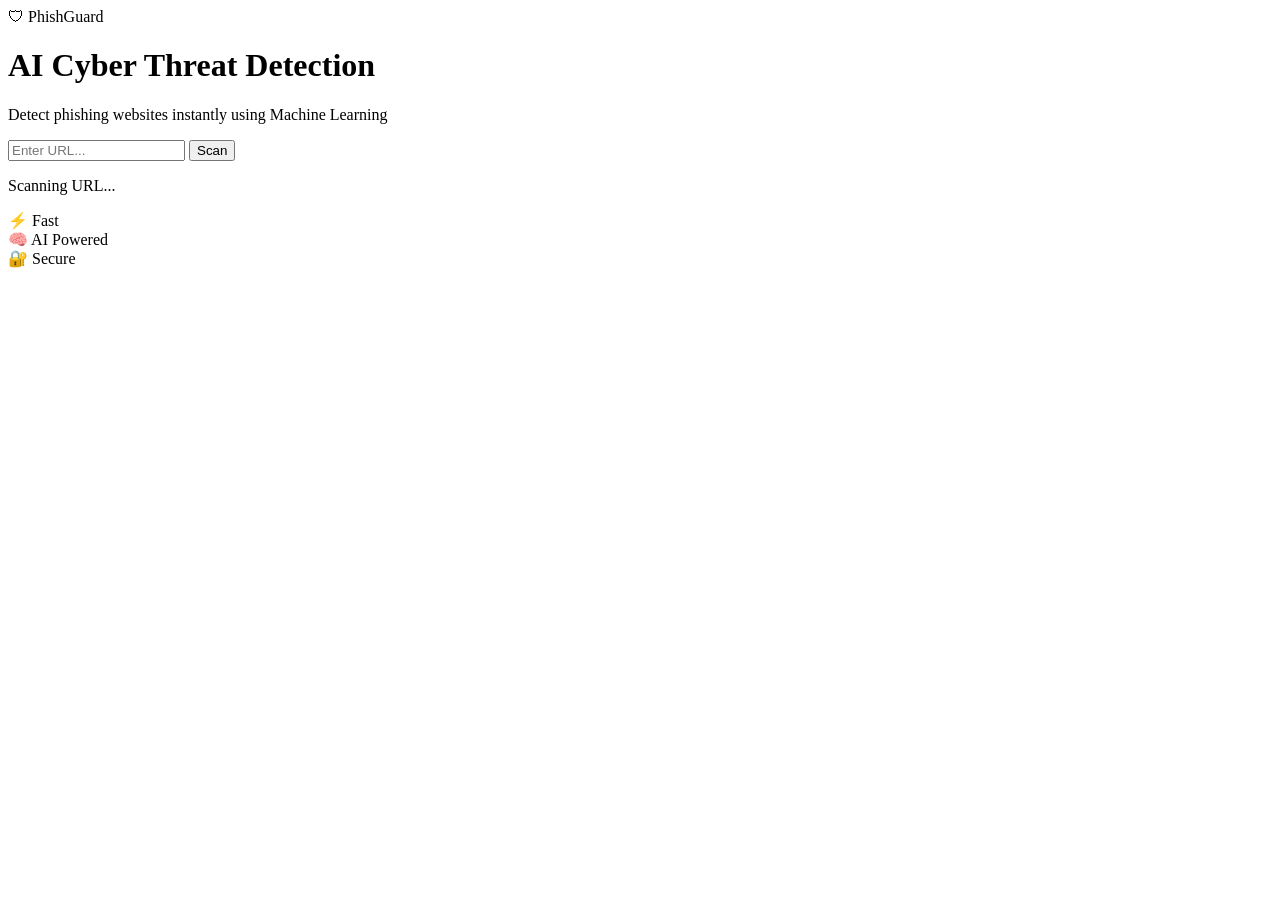
==== templates/index.html @ 12529494 "first deploy" ====
<!DOCTYPE html>
<html lang="en">
<head>
    <meta charset="UTF-8">
    <title>PhishGuard AI</title>

    <meta name="viewport" content="width=device-width, initial-scale=1.0">

    <link rel="stylesheet" href="{{ url_for('static', filename='style.css') }}">

    <link href="https://fonts.googleapis.com/css2?family=Orbitron:wght@500&display=swap" rel="stylesheet">
</head>

<body>

<div class="navbar">
    <div class="logo">🛡 PhishGuard</div>
</div>

<div class="hero">

    <h1>AI Cyber Threat Detection</h1>
    <p>Detect phishing websites instantly using Machine Learning</p>

    <form action="/predict" method="POST" onsubmit="showLoader()">

        <input type="text" name="url" placeholder="Enter URL..." required>

        <button type="submit">Scan</button>

    </form>

    <div id="loader">
        <div class="spinner"></div>
        <p>Scanning URL...</p>
    </div>

</div>

<div class="features">
    <div class="card">⚡ Fast</div>
    <div class="card">🧠 AI Powered</div>
    <div class="card">🔐 Secure</div>
</div>

<script>
function showLoader(){
    document.getElementById("loader").style.display = "block";
}
</script>

</body>
</html>
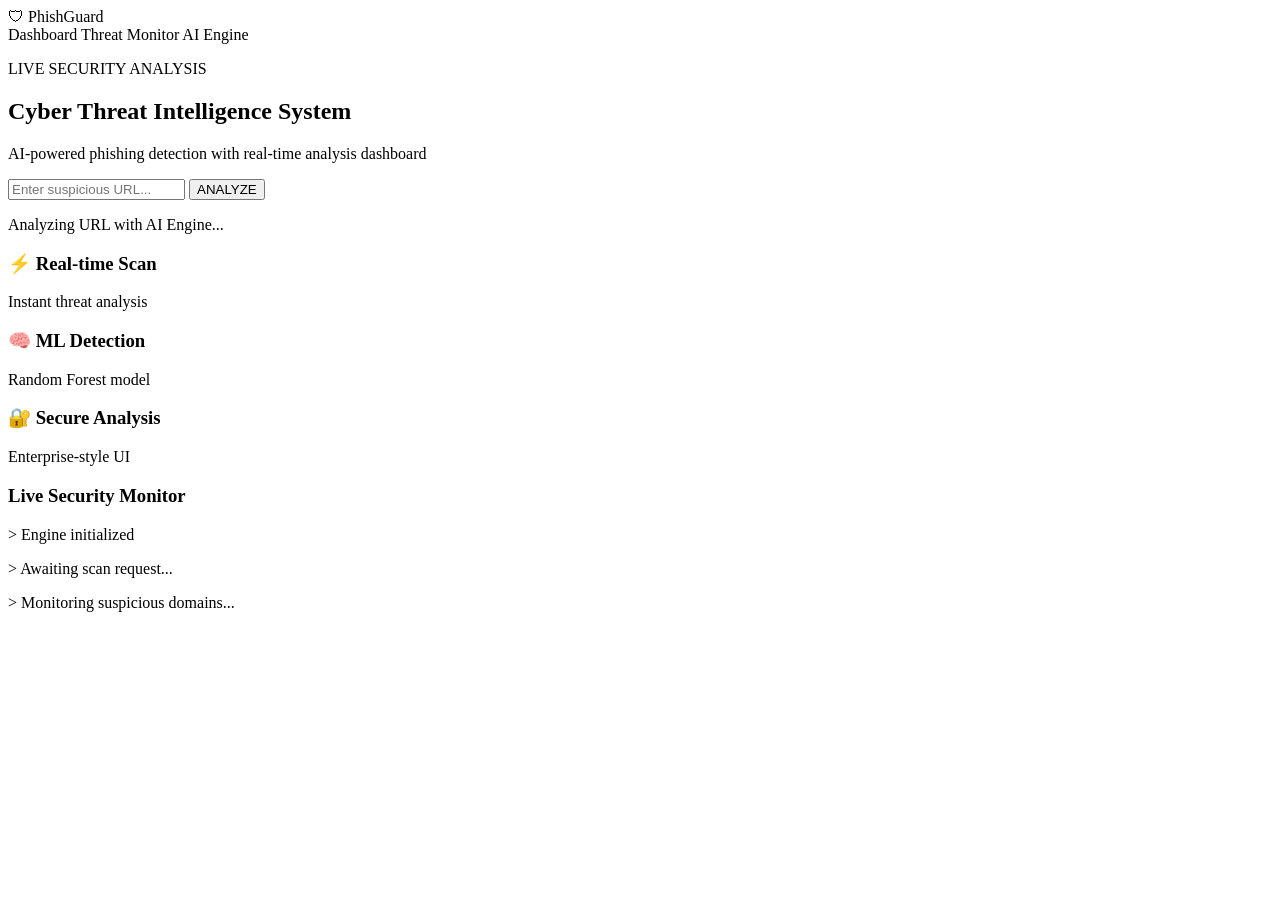
==== commit f966dd2a: "UI upgrade" ====
--- a/templates/index.html
+++ b/templates/index.html
@@ -2,49 +2,75 @@
 <html lang="en">
 <head>
     <meta charset="UTF-8">
-    <title>PhishGuard AI</title>
-
     <meta name="viewport" content="width=device-width, initial-scale=1.0">
+    <title>PhishGuard | Cyber Threat Intelligence</title>
 
     <link rel="stylesheet" href="{{ url_for('static', filename='style.css') }}">
-
-    <link href="https://fonts.googleapis.com/css2?family=Orbitron:wght@500&display=swap" rel="stylesheet">
+    <link href="https://fonts.googleapis.com/css2?family=Orbitron:wght@500;700&display=swap" rel="stylesheet">
 </head>
-
 <body>
 
-<div class="navbar">
+<div class="bg"></div>
+
+<nav class="navbar">
     <div class="logo">🛡 PhishGuard</div>
-</div>
+    <div class="nav-links">
+        <span>Dashboard</span>
+        <span>Threat Monitor</span>
+        <span>AI Engine</span>
+    </div>
+</nav>
 
-<div class="hero">
+<section class="hero">
+    <div class="hero-card">
+        <p class="badge">LIVE SECURITY ANALYSIS</p>
+        <h1>Cyber Threat Intelligence System</h1>
+        <p class="subtitle">
+            AI-powered phishing detection with real-time analysis dashboard
+        </p>
 
-    <h1>AI Cyber Threat Detection</h1>
-    <p>Detect phishing websites instantly using Machine Learning</p>
+        <form action="/predict" method="POST" onsubmit="showLoader()" class="scan-form">
+            <input
+                type="text"
+                name="url"
+                placeholder="Enter suspicious URL..."
+                required
+            >
+            <button type="submit">ANALYZE</button>
+        </form>
 
-    <form action="/predict" method="POST" onsubmit="showLoader()">
+        <div id="loader">
+            <p class="typing">Analyzing URL with AI Engine...</p>
+        </div>
+    </div>
+</section>
 
-        <input type="text" name="url" placeholder="Enter URL..." required>
-
-        <button type="submit">Scan</button>
-
-    </form>
-
-    <div id="loader">
-        <div class="spinner"></div>
-        <p>Scanning URL...</p>
+<section class="cards">
+    <div class="card">
+        <h3>⚡ Real-time Scan</h3>
+        <p>Instant threat analysis</p>
     </div>
 
-</div>
+    <div class="card">
+        <h3>🧠 ML Detection</h3>
+        <p>Random Forest model</p>
+    </div>
 
-<div class="features">
-    <div class="card">⚡ Fast</div>
-    <div class="card">🧠 AI Powered</div>
-    <div class="card">🔐 Secure</div>
-</div>
+    <div class="card">
+        <h3>🔐 Secure Analysis</h3>
+        <p>Enterprise-style UI</p>
+    </div>
+</section>
+
+<section class="logs-box">
+    <h3>Live Security Monitor</h3>
+    <p>> Engine initialized</p>
+    <p>> Awaiting scan request...</p>
+    <p>> Monitoring suspicious domains...</p>
+</section>
 
 <script>
-function showLoader(){
+function showLoader() {
     document.getElementById("loader").style.display = "block";
 }
 </script>
